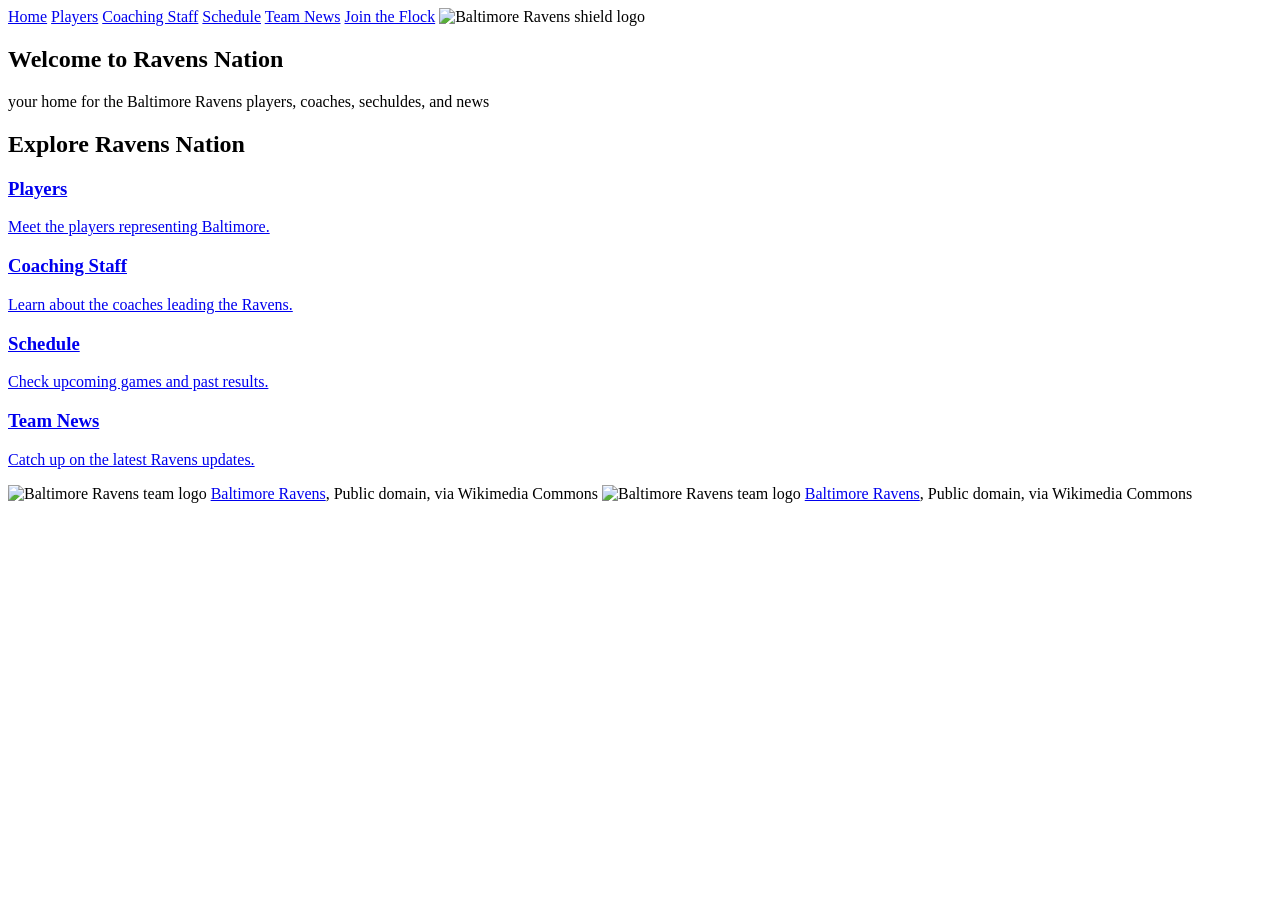
==== project/index.html @ 14d64c92 "Add files via upload" ====
<!DOCTYPE html>
<html lang="en">
<head>
    <meta charset="UTF-8">
    <meta name="viewport" content="width=device-width, initial-scale=1.0">
    <title>Ravens Fan Page</title>
    <link rel="stylesheet" href="css/indexstyle.css">
    <link rel="stylesheet" href="css/nav.css">
    <link rel="stylesheet" href="css/footer.css">
    <link rel="preconnect" href="https://fonts.googleapis.com">
<link rel="preconnect" href="https://fonts.gstatic.com" crossorigin>
<link href="https://fonts.googleapis.com/css2?family=Cinzel:wght@400..900&family=Open+Sans:ital,wght@0,300..800;1,300..800&display=swap" rel="stylesheet">
</head>
<body>
    <header>    
        <nav>

            <a href="index.html">Home</a>
            <a href="players.html">Players</a>
            <a href="coaches.html">Coaching Staff</a>
            <a href="schedule.html">Schedule</a>
            <a href="news.html">Team News</a>
            <a href="newsletter.html">Join the Flock</a>
            <img src="images/sheildlogo.png" alt="Baltimore Ravens shield logo" class="nav-logo">
        </nav>
    </header>
    <section class="welcom">                                            <!-- Head of Page, the welcome -->
        <h1>Welcome to Ravens Nation</h1>
        <p>
            your home for the Baltimore Ravens players, coaches, sechuldes, and news
        </p>
    </section>


    <section class="sections">                               <!-- Section for all nav links to other parts of the website -->
    <h2>Explore Ravens Nation</h2>

    <a href="players.html" class="players card">
        <h3>Players</h3>
        <p>Meet the players representing Baltimore.</p>      
    </a>

    <a href="coaches.html" class="coaches card">
        <h3>Coaching Staff</h3>
        <p>Learn about the coaches leading the Ravens.</p>
    </a>

    <a href="schedule.html" class="schedule card">
        <h3>Schedule</h3>
        <p>Check upcoming games and past results.</p>
    </a>

    <a href="news.html" class="news card">
        <h3>Team News</h3>
        <p>Catch up on the latest Ravens updates.</p>
    </a>
</section>
<footer class="footer">
    <img src="images/ravenslogo.webp" alt="Baltimore Ravens team logo">
    <a href="https://commons.wikimedia.org/wiki/File:Baltimore_Ravens_wordmark.svg">Baltimore Ravens</a>, Public domain, via Wikimedia Commons
    <img src="images/sheildlogo.png" alt="Baltimore Ravens team logo">
    <a href="https://commons.wikimedia.org/wiki/File:Baltimore_Ravens_B.png">Baltimore Ravens</a>, Public domain, via Wikimedia Commons
</footer>
</body>
</html>
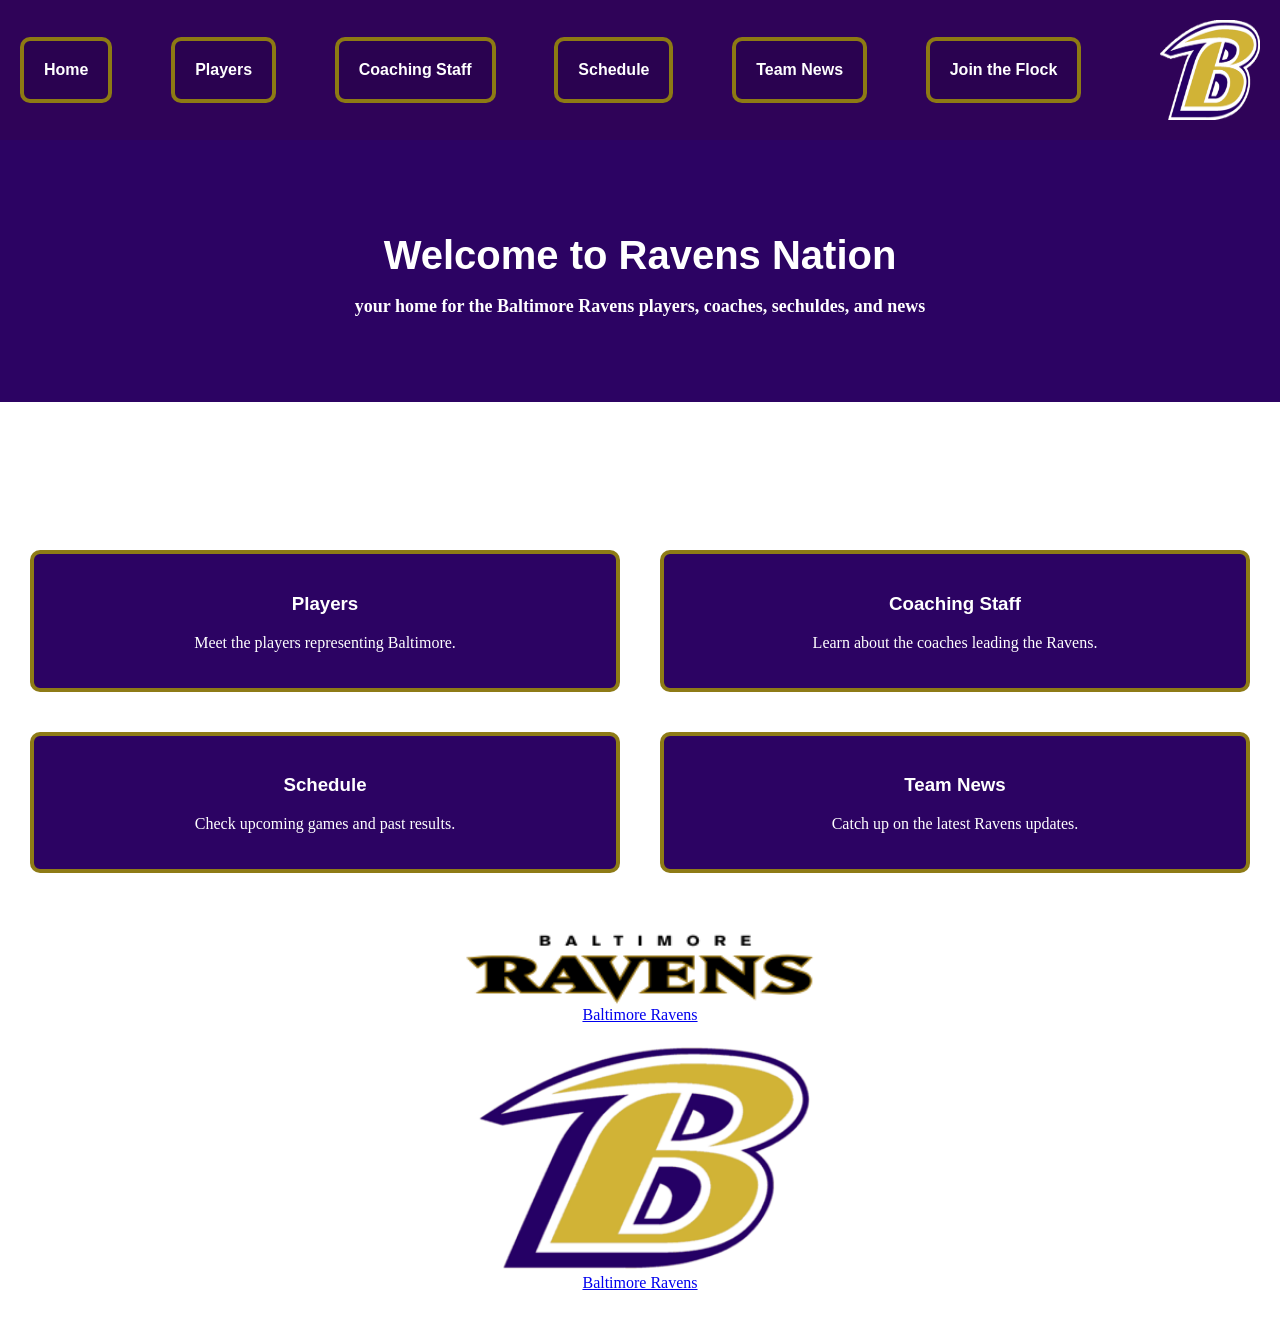
==== commit ac10d5a1: "Correct HTML typos and stylesheet link casing Fixed typos in HTML structure and corrected stylesheet" ====
--- a/project/index.html
+++ b/project/index.html
@@ -4,7 +4,7 @@
     <meta charset="UTF-8">
     <meta name="viewport" content="width=device-width, initial-scale=1.0">
     <title>Ravens Fan Page</title>
-    <link rel="stylesheet" href="css/indexstyle.css">
+    <link rel="stylesheet" href="css/Indexstyle.css">
     <link rel="stylesheet" href="css/nav.css">
     <link rel="stylesheet" href="css/footer.css">
     <link rel="preconnect" href="https://fonts.googleapis.com">
@@ -62,4 +62,4 @@
     <a href="https://commons.wikimedia.org/wiki/File:Baltimore_Ravens_B.png">Baltimore Ravens</a>, Public domain, via Wikimedia Commons
 </footer>
 </body>
-</html>+</html>
--- a/project/css/Indexstyle.css
+++ b/project/css/Indexstyle.css
@@ -0,0 +1,68 @@
+
+
+
+.sections a {                                           /* link styling */
+    color: white;
+    text-decoration: none;
+}
+
+/* Welcome Section Styling */
+.welcom {                                       
+    background-color: #2c0363;                      /* big welcome banner style*/
+    text-align: center;
+    padding: 60px 20px;
+}
+
+.welcom h1 {                                        /* Welcome to ravens nation style */
+    font-size: 40px;
+    color: rgb(255, 255, 255);
+    margin-bottom: 15px;
+}
+
+.welcom p {                                         /* subtext under the header */
+    font-size: 18px;
+    margin-bottom: 25px;
+    color: rgb(255, 255, 255);
+    font-weight: bold;
+}
+
+/* Homepage Cards */
+.sections {                                         /* style for the card layout */
+    padding: 30px;
+    display: grid;
+    grid-template-columns: 1fr 1fr;                 /*even seperates columns*/
+    gap: 40px;
+}
+
+.sections h2 {                                      /*main header of the card*/
+    text-align: center;
+    margin-bottom: 30px;
+    grid-column: 1 / -1;                            /*evens the columns on the page*/
+}
+
+.sections > a {                                      /* styling for each individual card */
+    background-color: #2c0363;
+    padding: 20px;
+    margin-bottom: 0;
+    border-radius: 10px;
+    border: 4px solid rgba(163, 148, 7, 0.829);
+    text-align: center;
+}
+
+.card {                                             /* makes the cards actual links */
+    display: block;             
+    text-decoration: none;
+    color: white;            
+}
+
+.card:hover {                                       /* styling when the cursor hovers over a card */
+    transform: translateY(-5px);                    /* moves the card up slightly */
+    background-color: #512583;
+    cursor: pointer;
+}
+
+.card span {                                        /* styling for the link text inside cards */
+    text-decoration: none;
+}
+
+
--- a/project/css/nav.css
+++ b/project/css/nav.css
@@ -0,0 +1,53 @@
+/*main font for page*/
+
+h1, h2, h3 {
+    font-family: "Open Sans", sans-serif;
+}
+
+body {
+    background-color: #ffffff;
+    background-attachment: fixed;
+    color: white;
+    font-family: "Cinzel", serif;
+    margin: 0;
+    min-height:100vh;
+}
+
+
+/* Main Navigation Styling */
+nav {                                               
+    background-color: rgb(47, 3, 88);
+    padding: 20px;
+    display: flex;
+    align-items: center;
+    justify-content: space-between;
+}
+
+.nav-links {                                    /*keeps the links in the row evenly */
+    display: flex;
+    align-items: center;
+    gap: 25px;
+}
+
+nav a {                                                        /*links in the top part (non-cards)*/
+    color: white;
+    text-decoration: none;
+    font-family: "Open Sans", sans-serif;
+    font-weight: bold;
+    border: 4px solid rgba(163, 148, 7, 0.829);
+    border-radius: 10px;
+    padding:20px;
+    background-color: rgb(42, 2, 80);;
+}
+
+.nav-logo {                                    /*sheild logo in the top right*/
+    width: 100px;
+    height: 100px;
+    margin-left: 20px;
+    position: relative;
+}
+
+.sections a {                                           /* link styling */
+    color: white;
+    text-decoration: none;
+}
--- a/project/css/footer.css
+++ b/project/css/footer.css
@@ -0,0 +1,17 @@
+.footer{
+    text-align: center;
+    padding: 30px 20px;
+    position: relative;
+}
+
+.footer img{
+    width: 350px;
+    max-width:40%;
+    height: auto;
+    display: block;
+    margin:0 auto;
+}
+
+.footer a{
+    display: block;
+}
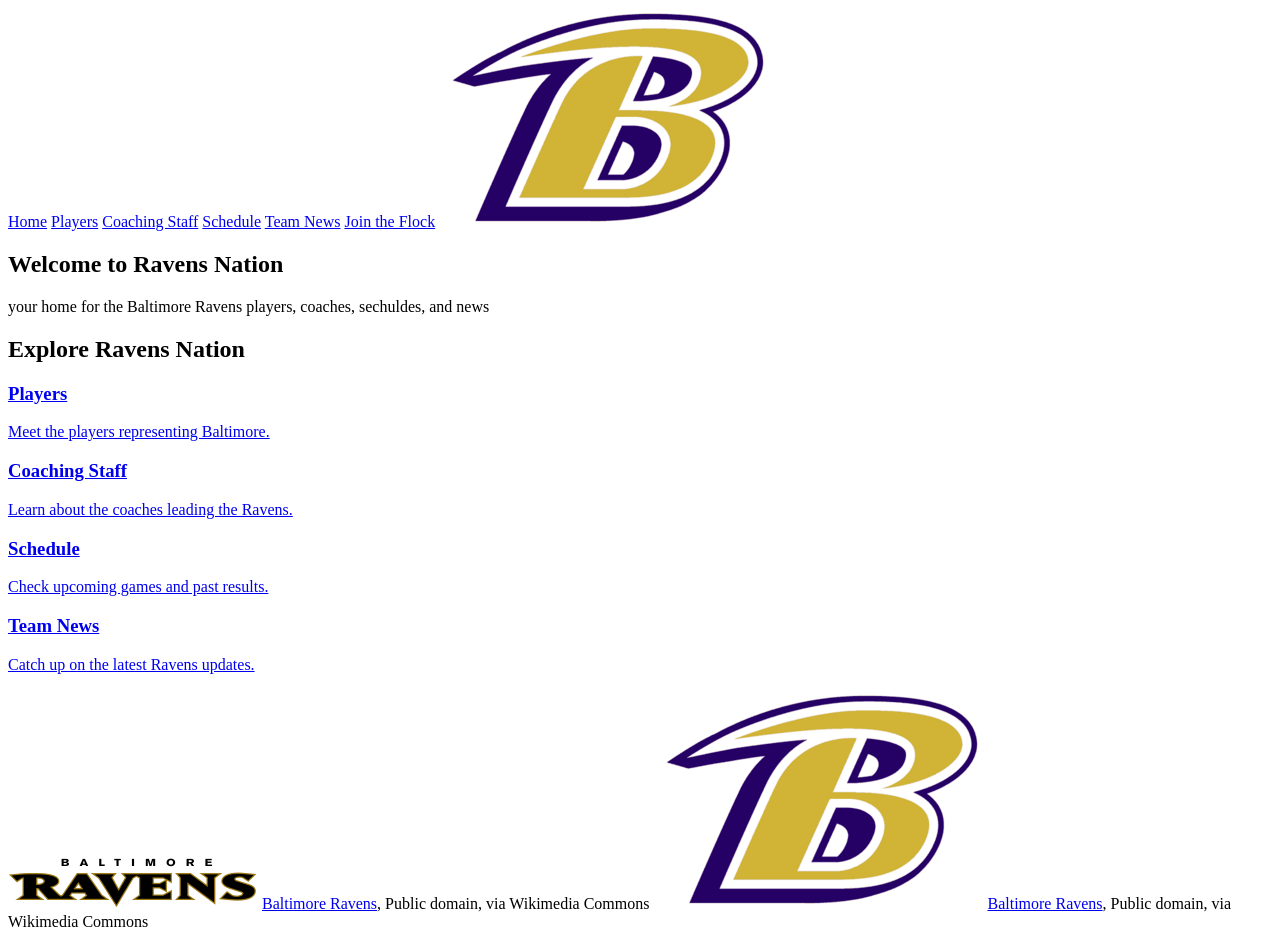
==== commit 6917fa5c: "Add files via upload" ====
--- a/project/index.html
+++ b/project/index.html
@@ -13,7 +13,7 @@
 </head>
 <body>
     <header>    
-        <nav>
+        <nav>                                                   <!-- NavBar-->
 
             <a href="index.html">Home</a>
             <a href="players.html">Players</a>
@@ -21,7 +21,7 @@
             <a href="schedule.html">Schedule</a>
             <a href="news.html">Team News</a>
             <a href="newsletter.html">Join the Flock</a>
-            <img src="images/sheildlogo.png" alt="Baltimore Ravens shield logo" class="nav-logo">
+            <img src="Images/sheildlogo.png" alt="Baltimore Ravens shield logo" class="nav-logo">
         </nav>
     </header>
     <section class="welcom">                                            <!-- Head of Page, the welcome -->
@@ -55,11 +55,11 @@
         <p>Catch up on the latest Ravens updates.</p>
     </a>
 </section>
-<footer class="footer">
-    <img src="images/ravenslogo.webp" alt="Baltimore Ravens team logo">
+<footer class="footer">                             <!-- Footer With Both Logos -->
+    <img src="Images/ravenslogo.webp" alt="Baltimore Ravens team logo">
     <a href="https://commons.wikimedia.org/wiki/File:Baltimore_Ravens_wordmark.svg">Baltimore Ravens</a>, Public domain, via Wikimedia Commons
-    <img src="images/sheildlogo.png" alt="Baltimore Ravens team logo">
+    <img src="Images/sheildlogo.png" alt="Baltimore Ravens team logo">
     <a href="https://commons.wikimedia.org/wiki/File:Baltimore_Ravens_B.png">Baltimore Ravens</a>, Public domain, via Wikimedia Commons
 </footer>
 </body>
-</html>
+</html>
